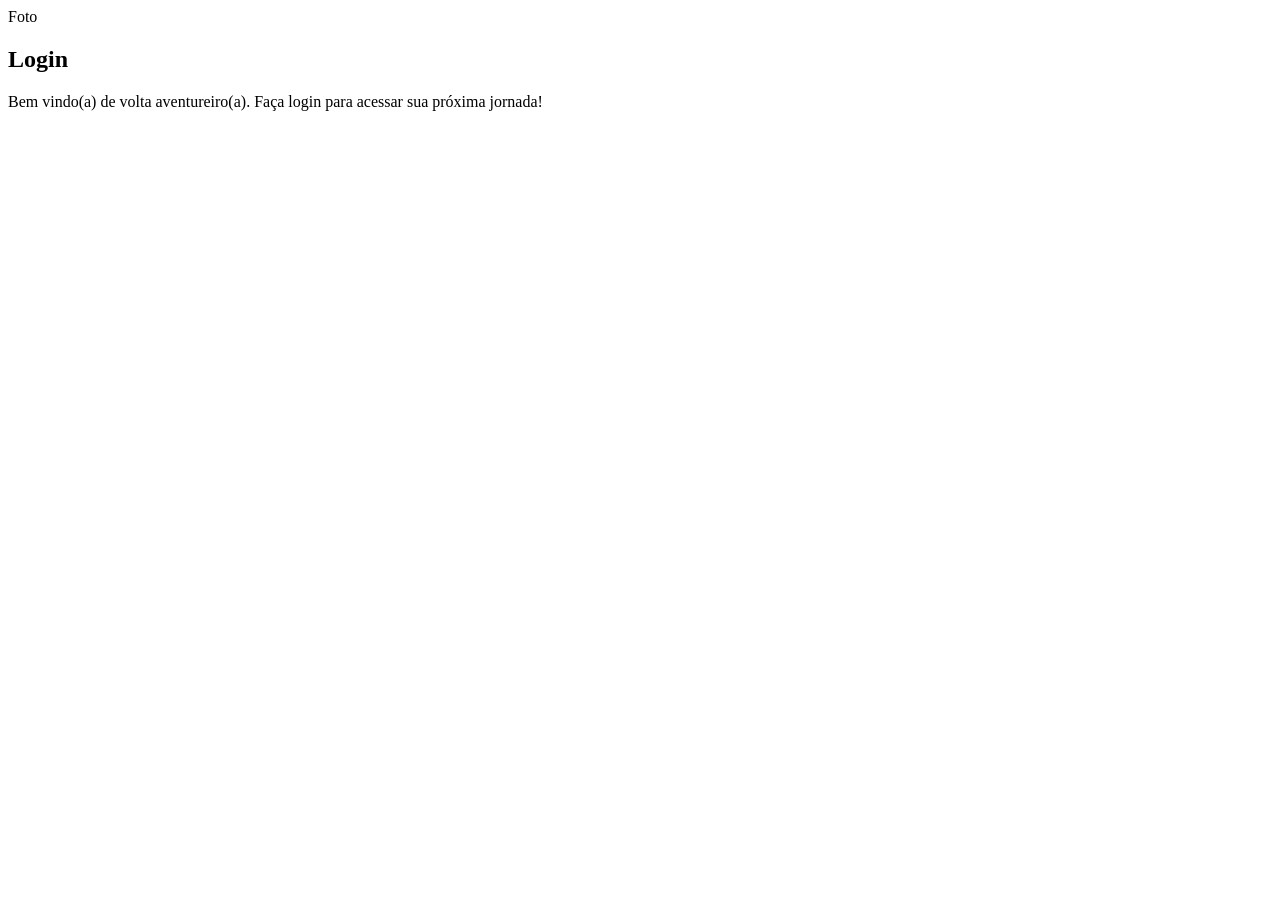
==== index.html @ eaf90bd0 "Estrutura do projeto criada" ====
<!DOCTYPE html>
<html lang="pt-BR">
<head>
    <meta charset="UTF-8">
    <meta name="viewport" content="width=device-width, initial-scale=1.0">
    <link rel="stylesheet" href="estilos/style.css">
    <title>Projeto Login</title>
</head>
<body>
    <main>
        <section id="login">
            <div id="imagem">
                Foto
            </div>
            <div>
                <h1>Login</h1>
                <p>Bem vindo(a) de volta aventureiro(a). Faça login para acessar sua próxima jornada!</p>
                <form action="login.php" method="post"></form>
                
                </p>
            </div>
        </section>
    </main>
    
</body>
</html>
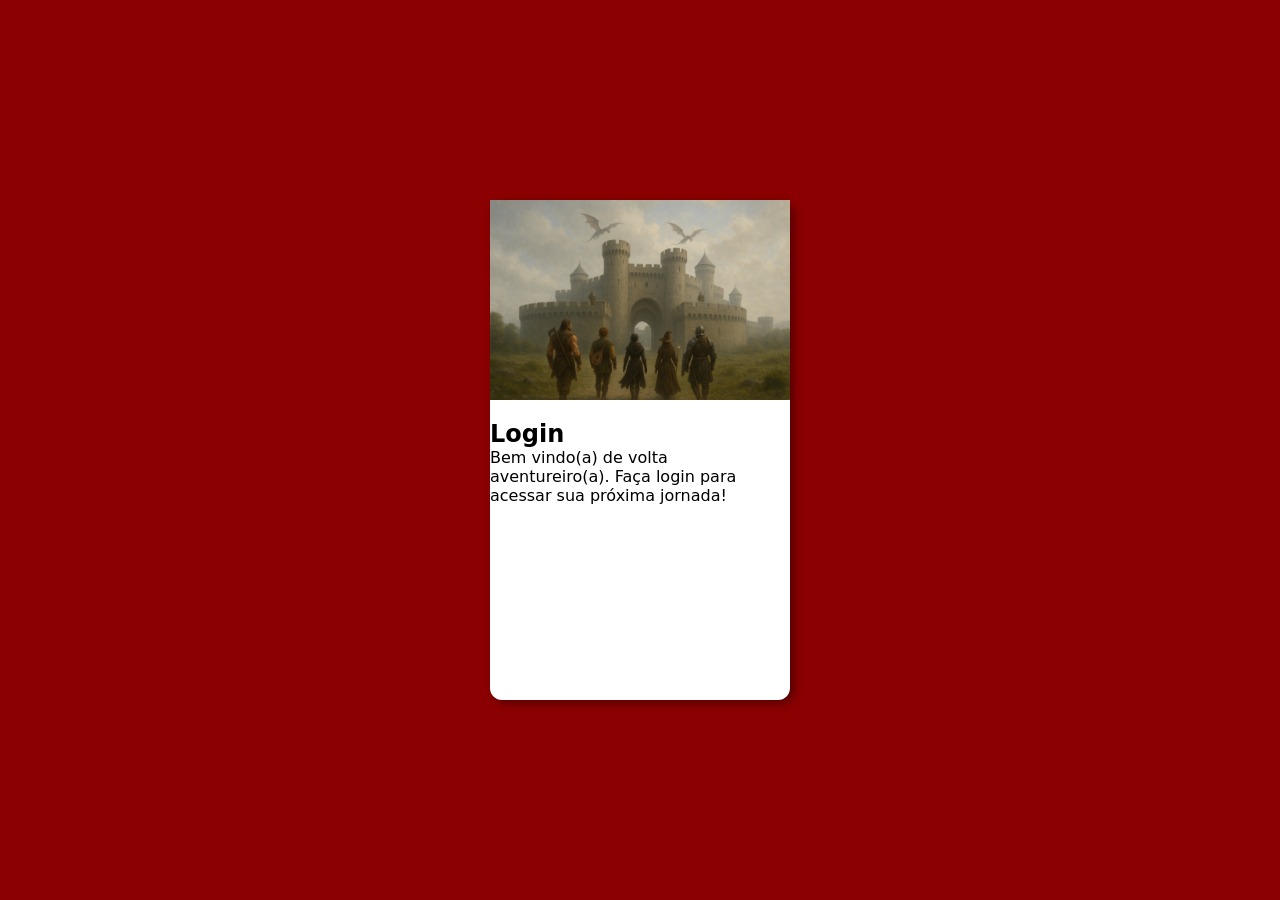
==== commit 9de228d0: "Atualizei a tela de login mobile first" ====
--- a/index.html
+++ b/index.html
@@ -10,7 +10,7 @@
     <main>
         <section id="login">
             <div id="imagem">
-                Foto
+                
             </div>
             <div>
                 <h1>Login</h1>
--- a/estilos/style.css
+++ b/estilos/style.css
@@ -0,0 +1,46 @@
+@charset "UTF-8";
+
+*{
+    font-family: system-ui, -apple-system, BlinkMacSystemFont, 'Segoe UI', Roboto, Oxygen, Ubuntu, Cantarell, 'Open Sans', 'Helvetica Neue', sans-serif;
+    padding: 0px;
+    margin: 0px;
+    box-sizing: border-box;
+}
+
+body, html{
+    background-color: darkred;
+    height: 100vh;
+    width: 100vw;
+}
+
+main {
+    height: 100vh;
+    width: 100vw;
+    display: flex;
+    justify-content: center;
+    align-items: center;
+}
+
+section#login {
+    background-color: white;
+    border-radius: 12px;
+    box-shadow: 4px 3px 10px rgba(0, 0, 0, 0.397);
+    display: flex;
+    flex-direction: column;
+    gap: 20px;
+    width: 300px;
+    height: 500px;
+}
+
+section#login > div#imagem {
+    display: block;
+    background: url(../imagens/castelo-web.png) no-repeat center ;
+    background-size: contain;
+    height: 200px;
+}
+
+section#login > div#formulario {
+    display: block;
+    gap: 15px;
+    padding: 0px 20px;
+}
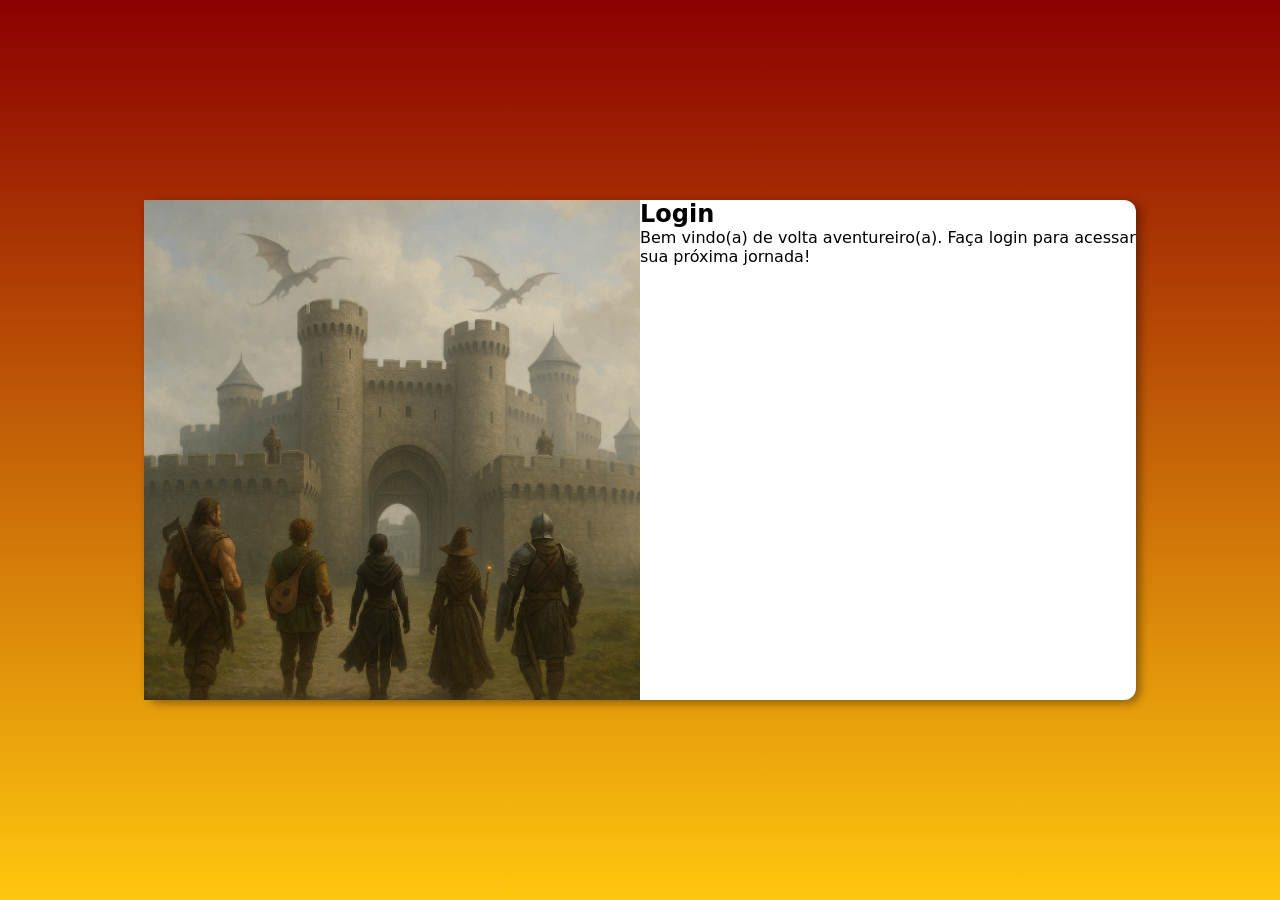
==== commit b7ee2e97: "media query para outras telas" ====
--- a/index.html
+++ b/index.html
@@ -4,6 +4,7 @@
     <meta charset="UTF-8">
     <meta name="viewport" content="width=device-width, initial-scale=1.0">
     <link rel="stylesheet" href="estilos/style.css">
+    <link rel="stylesheet" href="estilos/media-query.css">
     <title>Projeto Login</title>
 </head>
 <body>
--- a/estilos/style.css
+++ b/estilos/style.css
@@ -25,11 +25,12 @@
     background-color: white;
     border-radius: 12px;
     box-shadow: 4px 3px 10px rgba(0, 0, 0, 0.397);
-    display: flex;
-    flex-direction: column;
+    display: block;
     gap: 20px;
     width: 300px;
     height: 500px;
+    transition: width .3s, height .3s;
+    transition-timing-function: ease;
 }
 
 section#login > div#imagem {
--- a/estilos/media-query.css
+++ b/estilos/media-query.css
@@ -0,0 +1,52 @@
+@charset "UTF-8";
+
+@media screen and (min-width: 768px) and (max-width: 992px) 
+    
+    { body {
+        background-image: linear-gradient(to top, darkred, #ffc70e);
+    }
+
+    section#login {
+        width: 90vw;
+        height: 60vh;
+    }
+    
+    section#login > div#imagem {
+        background: url(../imagens/castelo-cel.png) no-repeat center ;
+        background-size: cover;
+        float: left;
+        width: 30%;
+        height: 100%;
+    }
+
+    section#login > div#formulario {
+        float: right;
+        width: 70%;
+        height: 100%;
+        padding: 20px;
+    }
+    }
+
+    @media screen and (min-width: 992px) {
+         body {
+        background-image: linear-gradient(to bottom, darkred, #ffc70e);
+    }
+
+        section#login {
+            width: 992px;
+        }
+
+        section#login > div#imagem {
+            background: url(../imagens/castelo-web.png) no-repeat center ;
+            background-size: cover;
+            float: left;
+            width: 50%;
+            height: 100%;
+        }
+        section#login > div#formulario {
+            float: right;
+            width: 50%;
+            height: 100%;
+            padding: 40px;
+        }
+    }
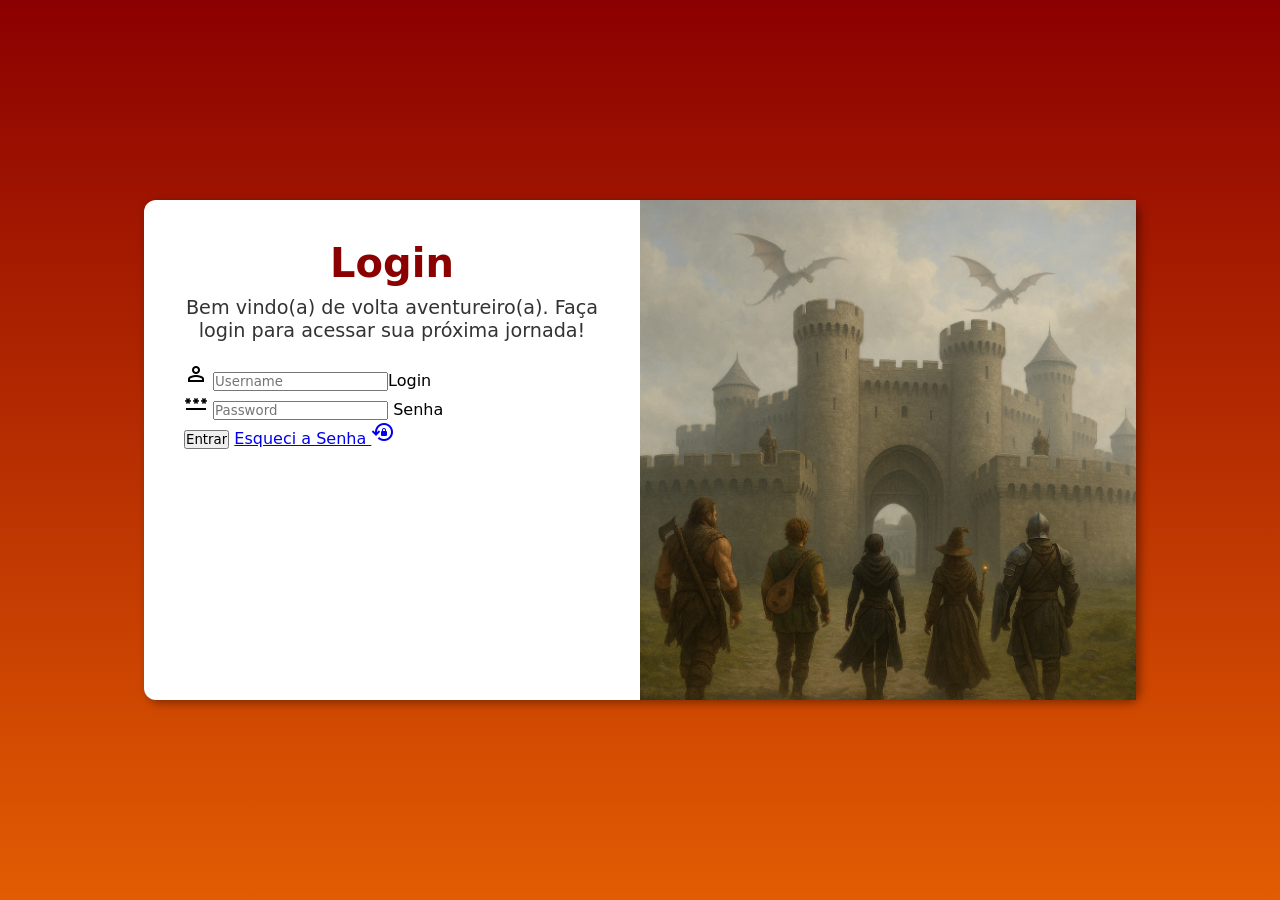
==== commit 8463f1a3: "Adicionei o Forms" ====
--- a/index.html
+++ b/index.html
@@ -5,6 +5,7 @@
     <meta name="viewport" content="width=device-width, initial-scale=1.0">
     <link rel="stylesheet" href="estilos/style.css">
     <link rel="stylesheet" href="estilos/media-query.css">
+    <link href="https://fonts.googleapis.com/css2?family=Material+Symbols+Outlined" rel="stylesheet" />
     <title>Projeto Login</title>
 </head>
 <body>
@@ -13,12 +14,23 @@
             <div id="imagem">
                 
             </div>
-            <div>
+            <div id="formulario">
                 <h1>Login</h1>
                 <p>Bem vindo(a) de volta aventureiro(a). Faça login para acessar sua próxima jornada!</p>
-                <form action="login.php" method="post"></form>
+                <form action="login.php" method="post" autocomplete="on">
+                    <div>
+                        <span class="material-symbols-outlined">person</span>
+                        <input type="text" name="login" id="ilogin" required maxlength="30" placeholder="Username" autocomplete="username"><label for="ilogin">Login</label>
+                    </div>
+                    <div>
+                        <span class="material-symbols-outlined">password</span>
+                        <input type="password" name="senha" id="isenha" required maxlength="16" minlength="8" placeholder="Password" autocomplete="current-password">
+                        <label for="isenha">Senha</label>
+                    </div>
+                    <input type="submit" value="Entrar"></input>
+                    <a href="esqueci.html">Esqueci a Senha <span class="material-symbols-outlined">lock_reset</span></a>
+                </form>
                 
-                </p>
             </div>
         </section>
     </main>
--- a/estilos/style.css
+++ b/estilos/style.css
@@ -44,4 +44,18 @@
     display: block;
     gap: 15px;
     padding: 0px 20px;
+}
+
+div#formulario > h1 {
+    text-align: center;
+    margin-bottom: 10px;
+    color: darkred;
+    font-size: 2.5em;
+}
+
+div#formulario > p {
+    text-align: center;
+    margin-bottom: 20px;
+    color: #333;
+    font-size: 0.8em;
 }
--- a/estilos/media-query.css
+++ b/estilos/media-query.css
@@ -3,7 +3,7 @@
 @media screen and (min-width: 768px) and (max-width: 992px) 
     
     { body {
-        background-image: linear-gradient(to top, darkred, #ffc70e);
+        background-image: linear-gradient(to top, darkred, #ff6e0e);
     }
 
     section#login {
@@ -25,11 +25,17 @@
         height: 100%;
         padding: 20px;
     }
+    div#formulario > p {
+            text-align: center;
+            margin-bottom: 20px;
+            color: #333;
+            font-size: 1.2em;
+        }
     }
 
     @media screen and (min-width: 992px) {
          body {
-        background-image: linear-gradient(to bottom, darkred, #ffc70e);
+        background-image: linear-gradient(to bottom, darkred, #e25c02);
     }
 
         section#login {
@@ -39,14 +45,21 @@
         section#login > div#imagem {
             background: url(../imagens/castelo-web.png) no-repeat center ;
             background-size: cover;
-            float: left;
+            float: right;
             width: 50%;
             height: 100%;
         }
         section#login > div#formulario {
-            float: right;
+            float: left;
             width: 50%;
             height: 100%;
             padding: 40px;
         }
-    }+        div#formulario > p {
+            text-align: center;
+            margin-bottom: 20px;
+            color: #333;
+            font-size: 1.2em;
+        }
+    }
+    
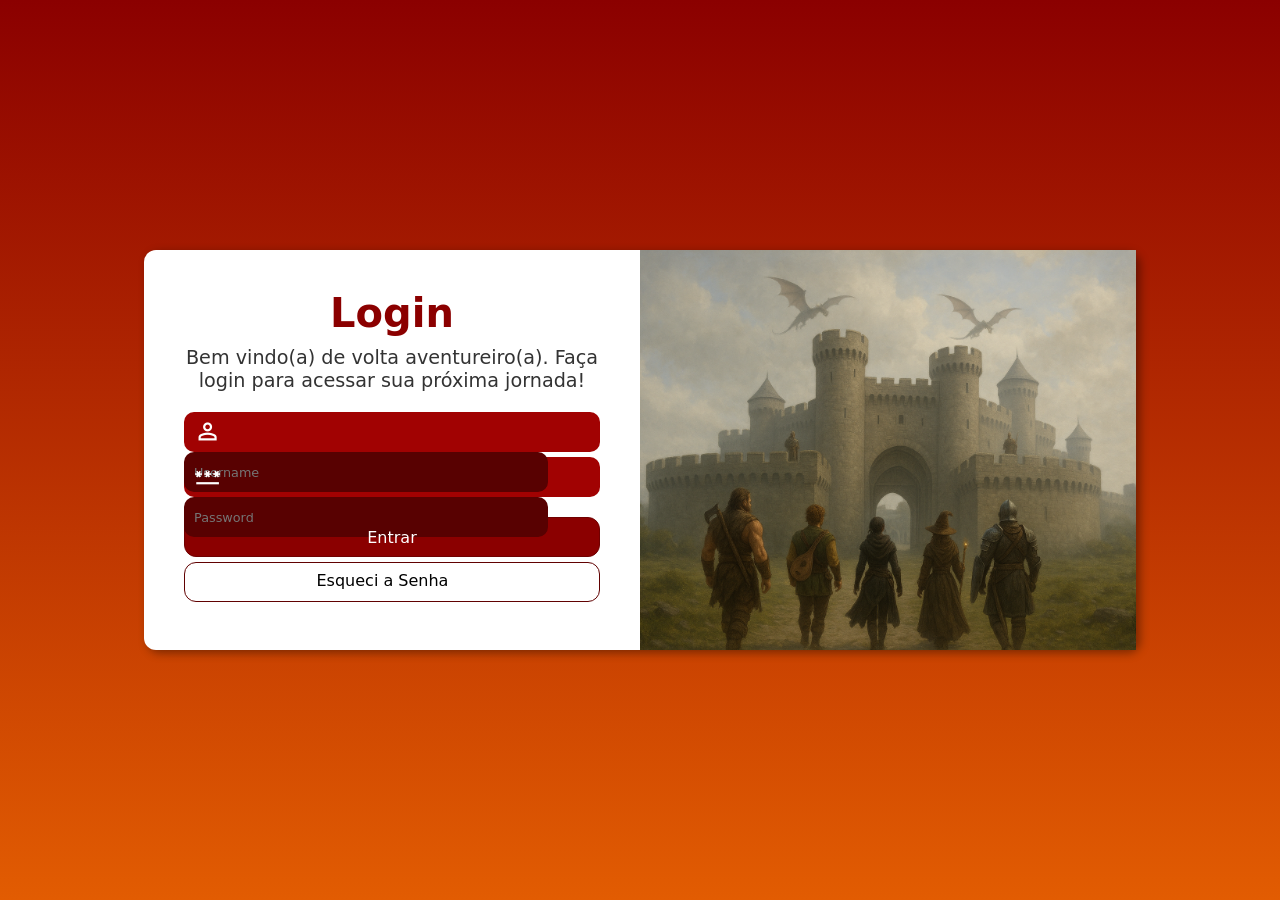
==== commit 3f400a2e: "Finalizei projeto de tela login" ====
--- a/index.html
+++ b/index.html
@@ -18,17 +18,17 @@
                 <h1>Login</h1>
                 <p>Bem vindo(a) de volta aventureiro(a). Faça login para acessar sua próxima jornada!</p>
                 <form action="login.php" method="post" autocomplete="on">
-                    <div>
+                    <div class="campo">
                         <span class="material-symbols-outlined">person</span>
                         <input type="text" name="login" id="ilogin" required maxlength="30" placeholder="Username" autocomplete="username"><label for="ilogin">Login</label>
                     </div>
-                    <div>
+                    <div class="campo">
                         <span class="material-symbols-outlined">password</span>
                         <input type="password" name="senha" id="isenha" required maxlength="16" minlength="8" placeholder="Password" autocomplete="current-password">
                         <label for="isenha">Senha</label>
                     </div>
                     <input type="submit" value="Entrar"></input>
-                    <a href="esqueci.html">Esqueci a Senha <span class="material-symbols-outlined">lock_reset</span></a>
+                    <a href="esqueci.html" class="botao">Esqueci a Senha <span class="material-symbols-outlined">lock_reset</span></a>
                 </form>
                 
             </div>
--- a/estilos/style.css
+++ b/estilos/style.css
@@ -28,7 +28,7 @@
     display: block;
     gap: 20px;
     width: 300px;
-    height: 500px;
+    height: 530px;
     transition: width .3s, height .3s;
     transition-timing-function: ease;
 }
@@ -58,4 +58,82 @@
     margin-bottom: 20px;
     color: #333;
     font-size: 0.8em;
-}+}
+
+form > div.campo{
+    background-color: #a10202;
+    display: block;
+    width: 100%;
+    height: 40px;
+    border-radius: 10px;   
+    margin-bottom: 5px;
+}
+
+div.campo > label {
+    display: none;
+}
+
+div.campo > span {
+    font-size: 1.7em;
+    color: white;
+    vertical-align: middle;
+    line-height: 40px;
+    margin: 0px 10px;
+}
+
+div.campo > input{
+    font-size: 0.8em;
+    width: calc(100% - 52px);
+    height: 100%;
+    border: none;
+    outline: none;
+    vertical-align: middle;
+    padding: 0px 10px;
+    background-color: #580101;
+    color: white;
+    border-radius: 10px;
+}
+
+div.campo > input:focus-within{
+    background-color: white;
+    border: none;
+}
+
+form > input[type="submit"]{
+    margin: 20px 0px 5px;
+    display: block;
+    font-size: 1em;
+    width: 100%;
+    height: 40px;
+    background-color: darkred;
+    color: white;
+    border: none;
+    border-radius: 12px;
+    border: 1px solid #700101;
+
+    }
+    
+    form > input[type="submit"]:hover{
+    background-color: #580101;
+    cursor: pointer;
+        }
+
+    form > a.botao {
+        display: block;
+        font-size: 1em;
+        color: black;
+        text-decoration: none;
+        background-color: white;
+        border-radius: 12px;
+        height: 40px;
+        width: 100%;
+        text-align: center;
+        text-justify: center;
+        border: 1px solid #610101;
+        padding-top: 8px; 
+        }
+
+    form > a.botao > span {
+        font-size: 0.9em;
+        color: white;
+    }
--- a/estilos/media-query.css
+++ b/estilos/media-query.css
@@ -8,7 +8,7 @@
 
     section#login {
         width: 90vw;
-        height: 60vh;
+        height: 70vh;
     }
     
     section#login > div#imagem {
@@ -40,6 +40,7 @@
 
         section#login {
             width: 992px;
+            height: 400px;
         }
 
         section#login > div#imagem {
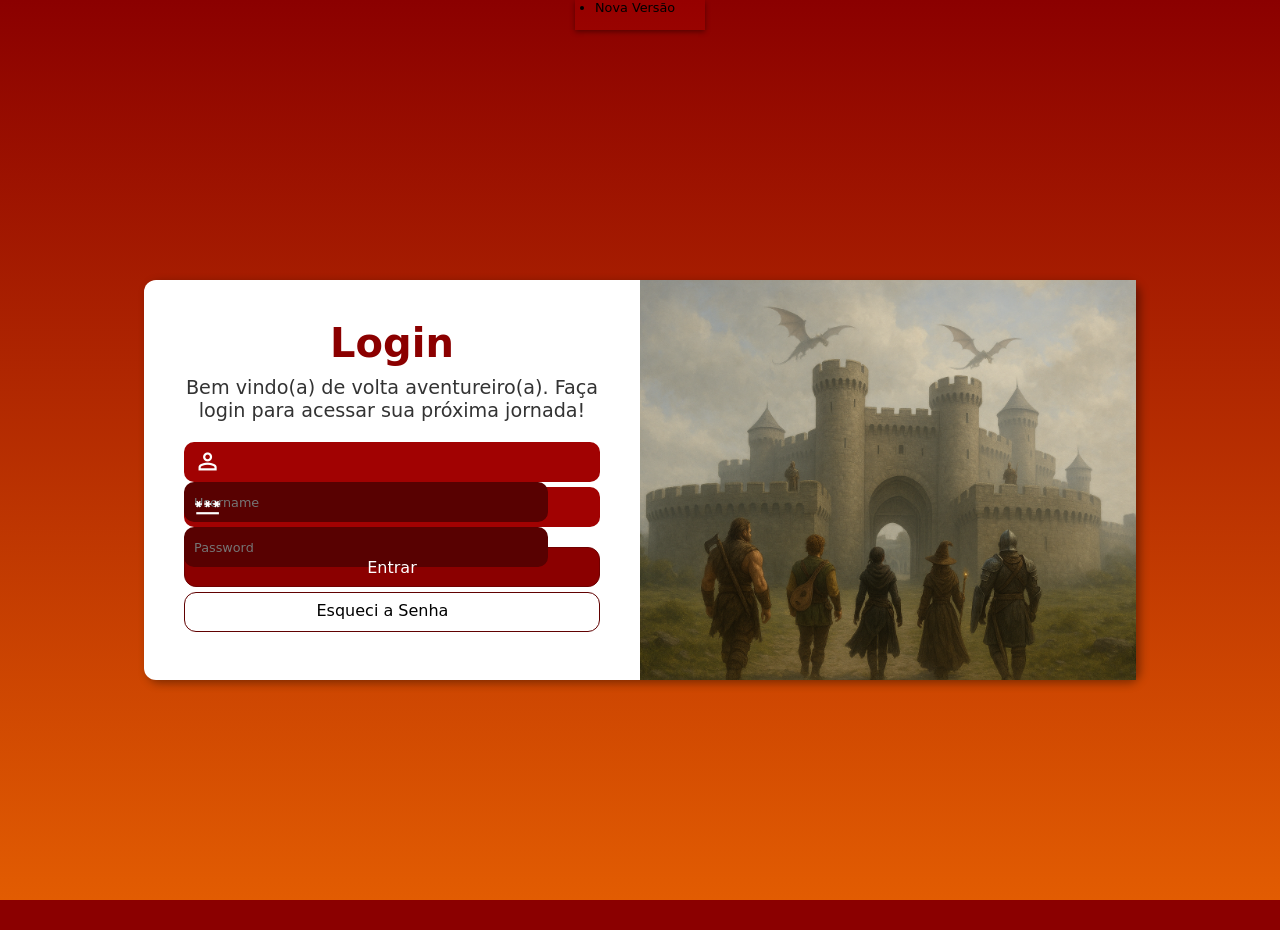
==== commit 32599ba1: "Alterei a cor na hora de digitar usuário e senha" ====
--- a/index.html
+++ b/index.html
@@ -9,6 +9,13 @@
     <title>Projeto Login</title>
 </head>
 <body>
+    <header>
+        <div id="menu">
+            <ul>
+                <li><a href="novaversao.html">Nova Versão</a></li>
+            </ul>
+        </div>
+    </header>
     <main>
         <section id="login">
             <div id="imagem">
@@ -30,8 +37,7 @@
                     <input type="submit" value="Entrar"></input>
                     <a href="esqueci.html" class="botao">Esqueci a Senha <span class="material-symbols-outlined">lock_reset</span></a>
                 </form>
-                
-            </div>
+           </div>
         </section>
     </main>
     
--- a/estilos/style.css
+++ b/estilos/style.css
@@ -7,6 +7,24 @@
     box-sizing: border-box;
 }
 
+header {
+    font-size: 0.8em;
+    width: 130px;
+    height: 30px;
+    background-color: rgba(255, 0, 0, 0.096);
+    color: black;
+    display: block;
+    margin: auto;
+    align-items: center;
+    justify-items: center;
+    padding-left: 20px;
+    box-shadow: 0px 2px 5px rgba(0, 0, 0, 0.397);
+}
+
+header ul a {
+    text-decoration: none;
+    color: black;
+}
 body, html{
     background-color: darkred;
     height: 100vh;
@@ -97,6 +115,7 @@
 div.campo > input:focus-within{
     background-color: white;
     border: none;
+    color: black;
 }
 
 form > input[type="submit"]{
